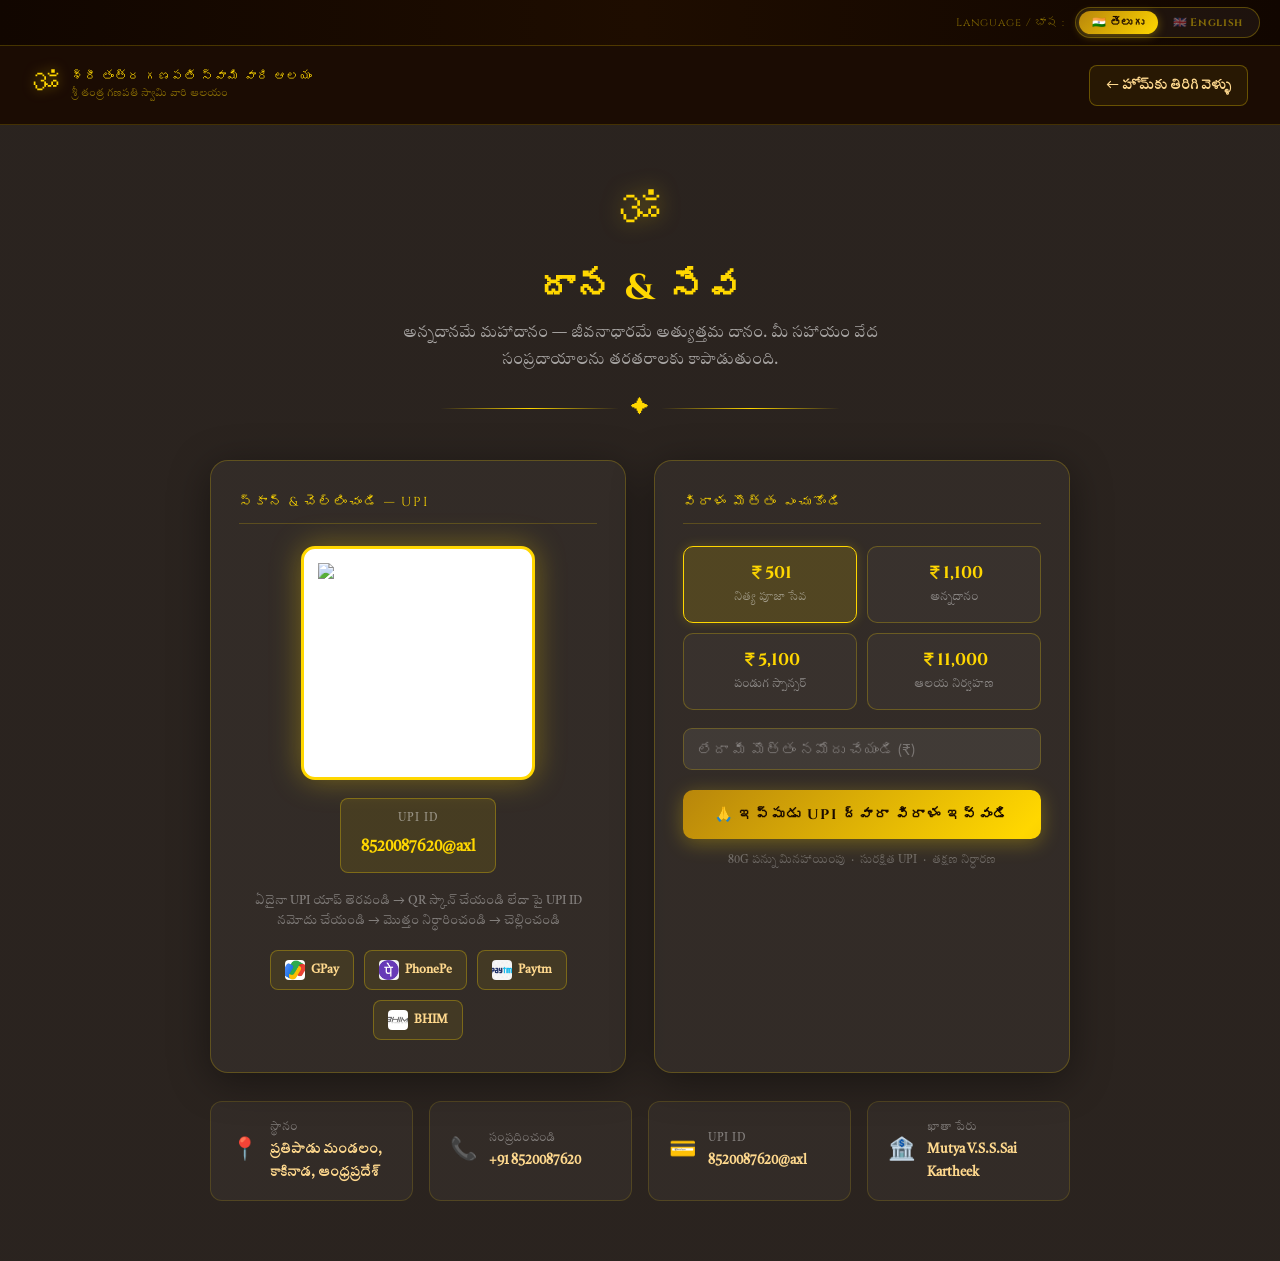
==== donate.html @ 0d7f9592 "first commit" ====
<!DOCTYPE html>
<html lang="te">
<head>
  <meta charset="UTF-8"/>
  <meta name="viewport" content="width=device-width, initial-scale=1.0"/>
  <title>విరాళం — తంత్ర గణపతి స్వామి వారి ఆలయం</title>
  <link href="https://fonts.googleapis.com/css2?family=Cinzel:wght@400;600;700&family=Lato:wght@300;400;600&family=Tiro+Telugu&display=swap" rel="stylesheet"/>
  <style>
    *, *::before, *::after { box-sizing: border-box; margin: 0; padding: 0; }
    :root { --gold:#ffd700; --gold-dk:#b8860b; --dark:#1a0a00; }
    html { scroll-behavior: smooth; }
    body {
      font-family: 'Tiro Telugu', 'Lato', sans-serif;
      min-height: 100vh;
      background: linear-gradient(rgba(13,5,0,0.88), rgba(13,5,0,0.88)),
        url('https://upload.wikimedia.org/wikipedia/commons/thumb/4/4e/Ganapati_by_Raja_Ravi_Varma.jpg/800px-Ganapati_by_Raja_Ravi_Varma.jpg')
        center/cover no-repeat fixed;
      color: #fff; display: flex; flex-direction: column; align-items: center; padding: 0 0 60px;
    }

    /* LANGUAGE BAR */
    .lang-bar {
      width: 100%; background: linear-gradient(90deg,#110600,#1e0d00,#110600);
      border-bottom: 1px solid rgba(255,215,0,0.22);
      display: flex; justify-content: flex-end; align-items: center;
      padding: 7px 20px; gap: 10px; position: sticky; top: 0; z-index: 200;
    }
    .lang-bar-label { font-size:11px; font-family:'Cinzel',serif; color:rgba(255,215,0,0.45); letter-spacing:.08em; }
    .lang-toggle {
      display:flex; align-items:center; background:rgba(255,255,255,0.05);
      border:1px solid rgba(255,215,0,0.28); border-radius:50px;
      padding:3px; gap:2px; cursor:pointer; user-select:none;
    }
    .lang-opt {
      padding:4px 13px; border-radius:50px; font-size:11px; font-weight:700;
      font-family:'Cinzel',serif; letter-spacing:.06em;
      color:rgba(255,215,0,0.45); transition:all .25s; white-space:nowrap;
    }
    .lang-opt.active { background:linear-gradient(135deg,#b8860b,#ffd700); color:#1a0800; box-shadow:0 2px 10px rgba(255,215,0,0.35); }
    .lang-flag { margin-right:3px; }

    /* NAV */
    nav {
      width:100%; display:flex; align-items:center; justify-content:space-between;
      padding:14px 32px; background:rgba(26,10,0,0.88); backdrop-filter:blur(12px);
      border-bottom:1px solid rgba(255,215,0,0.18); position:sticky; top:34px; z-index:100;
    }
    .nav-brand { display:flex; align-items:center; gap:12px; text-decoration:none; }
    .om-symbol { font-size:28px; color:var(--gold); text-shadow:0 0 12px rgba(255,215,0,0.5); }
    .brand-text { display:flex; flex-direction:column; }
    .brand-name { font-family:'Cinzel',serif; font-size:12px; color:var(--gold); letter-spacing:1px; }
    .brand-sub  { font-size:10px; color:rgba(255,215,0,0.5); }
    .back-btn {
      display:inline-flex; align-items:center; gap:6px; color:#ffd98e; font-size:13px; font-weight:600;
      text-decoration:none; padding:8px 16px; border:1px solid rgba(255,215,0,0.3);
      border-radius:8px; background:rgba(255,215,0,0.06); transition:all .25s;
    }
    .back-btn:hover { background:rgba(255,215,0,0.14); border-color:var(--gold); color:var(--gold); }

    /* HERO */
    .donate-hero { text-align:center; padding:50px 20px 36px; animation:fadeDown .7s ease both; }
    .donate-hero .om { font-size:44px; color:var(--gold); text-shadow:0 0 20px rgba(255,215,0,0.5); }
    .donate-hero h1 { font-family:'Cinzel',serif; font-size:clamp(22px,4vw,36px); color:var(--gold); letter-spacing:2px; margin:10px 0 8px; }
    .donate-hero p  { color:rgba(255,255,255,0.6); font-size:15px; max-width:520px; margin:0 auto; line-height:1.8; }
    .divider { display:flex; align-items:center; gap:12px; max-width:400px; margin:18px auto 0; }
    .divider span { flex:1; height:1px; background:linear-gradient(90deg,transparent,#ffd700,transparent); }
    .divider em { color:#ffd700; font-style:normal; font-size:18px; }

    /* GRID */
    .donate-grid { display:grid; grid-template-columns:1fr 1fr; gap:28px; max-width:900px; width:100%; padding:0 20px; animation:fadeUp .8s ease both; }
    @media(max-width:680px){ .donate-grid{grid-template-columns:1fr;} }

    /* CARD */
    .donate-card { background:rgba(255,255,255,0.04); border:1px solid rgba(255,215,0,0.22); border-radius:18px; padding:32px 28px; backdrop-filter:blur(12px); box-shadow:0 8px 40px rgba(0,0,0,0.4); }
    .card-title { font-family:'Cinzel',serif; color:var(--gold); font-size:13px; letter-spacing:2px; text-transform:uppercase; padding-bottom:12px; margin-bottom:22px; border-bottom:1px solid rgba(255,215,0,0.2); }

    /* QR */
    .qr-wrapper { display:flex; flex-direction:column; align-items:center; gap:18px; }
    .qr-frame { background:#fff; padding:14px; border-radius:14px; box-shadow:0 0 30px rgba(255,215,0,0.35); border:3px solid var(--gold); }
    .qr-frame img { display:block; width:200px; height:200px; }
    .upi-badge { background:rgba(255,215,0,0.1); border:1px solid rgba(255,215,0,0.3); border-radius:8px; padding:10px 20px; text-align:center; }
    .upi-badge span { display:block; font-size:11px; color:rgba(255,255,255,0.45); letter-spacing:1px; margin-bottom:4px; }
    .upi-badge strong { color:var(--gold); font-size:15px; }
    .qr-hint { font-size:12px; color:rgba(255,255,255,0.4); text-align:center; line-height:1.7; }
    .upi-apps { display:flex; gap:10px; flex-wrap:wrap; justify-content:center; }
    .app-btn { display:inline-flex; align-items:center; gap:6px; padding:8px 14px; border-radius:8px; font-size:12px; font-weight:600; text-decoration:none; border:1px solid rgba(255,215,0,0.3); background:rgba(255,215,0,0.08); color:#ffd98e; transition:all .2s; cursor:pointer; }
    .app-btn:hover { background:rgba(255,215,0,0.18); border-color:var(--gold); color:var(--gold); }
    .app-icon { width:20px; height:20px; border-radius:4px; object-fit:cover; flex-shrink:0; }

    /* AMOUNTS */
    .amount-grid { display:grid; grid-template-columns:1fr 1fr; gap:10px; margin-bottom:18px; }
    .amount-chip { border:1.5px solid rgba(255,215,0,0.25); border-radius:10px; padding:14px 8px; text-align:center; cursor:pointer; transition:all .2s; background:rgba(255,255,255,0.03); user-select:none; }
    .amount-chip:hover { border-color:var(--gold); background:rgba(255,215,0,0.08); }
    .amount-chip.active { border-color:var(--gold); background:rgba(255,215,0,0.15); box-shadow:0 0 12px rgba(255,215,0,0.2); }
    .chip-amt { display:block; font-family:'Cinzel',serif; font-size:17px; color:var(--gold); font-weight:700; }
    .chip-lbl { display:block; font-size:11px; color:rgba(255,255,255,0.45); margin-top:4px; }
    .custom-row { margin-bottom:20px; }
    .custom-input { width:100%; background:rgba(255,255,255,0.07); border:1.5px solid rgba(255,215,0,0.22); border-radius:9px; color:#fff; font-size:15px; padding:11px 14px; outline:none; font-family:'Lato',sans-serif; transition:border .3s; }
    .custom-input::placeholder { color:rgba(255,255,255,0.3); }
    .custom-input:focus { border-color:var(--gold); box-shadow:0 0 0 3px rgba(255,215,0,0.12); }
    .donate-btn { width:100%; padding:15px; background:linear-gradient(135deg,var(--gold-dk),var(--gold),var(--gold-dk)); background-size:200% auto; border:none; border-radius:10px; font-family:'Cinzel',serif; font-size:14px; font-weight:700; color:var(--dark); letter-spacing:1.5px; cursor:pointer; transition:background-position .4s, box-shadow .3s, transform .15s; box-shadow:0 4px 20px rgba(255,215,0,0.3); }
    .donate-btn:hover { background-position:right center; box-shadow:0 6px 28px rgba(255,215,0,0.5); }
    .donate-btn:active { transform:scale(0.98); }
    .note { font-size:11px; color:rgba(255,255,255,0.3); text-align:center; margin-top:12px; }

    /* INFO STRIP */
    .info-strip { max-width:900px; width:100%; padding:0 20px; margin-top:28px; display:flex; gap:16px; flex-wrap:wrap; }
    .info-pill { flex:1; min-width:180px; background:rgba(255,255,255,0.04); border:1px solid rgba(255,215,0,0.15); border-radius:12px; padding:16px 20px; display:flex; align-items:center; gap:12px; }
    .i-icon { font-size:22px; }
    .i-text { display:flex; flex-direction:column; }
    .i-label { font-size:11px; color:rgba(255,255,255,0.4); letter-spacing:.5px; }
    .i-val   { font-size:13px; color:#ffd98e; font-weight:600; }

    @keyframes fadeDown { from{opacity:0;transform:translateY(-18px);}to{opacity:1;transform:translateY(0);} }
    @keyframes fadeUp   { from{opacity:0;transform:translateY(20px);} to{opacity:1;transform:translateY(0);} }
    @media(max-width:500px){ nav{padding:12px 16px;} .brand-name{font-size:10px;} .lang-bar-label{display:none;} }
  </style>
</head>
<body>

  <!-- LANGUAGE BAR — తెలుగు active by default -->
  <div class="lang-bar">
    <span class="lang-bar-label">Language / భాష :</span>
    <div class="lang-toggle" onclick="toggleLang()">
      <div class="lang-opt active" id="optTE"><span class="lang-flag">🇮🇳</span>తెలుగు</div>
      <div class="lang-opt"        id="optEN"><span class="lang-flag">🇬🇧</span>English</div>
    </div>
  </div>

  <!-- NAV -->
  <nav>
    <a href="index.html" class="nav-brand">
      <div class="om-symbol">ॐ</div>
      <div class="brand-text">
        <span class="brand-name" data-te="శ్రీ తంత్ర గణపతి స్వామి వారి ఆలయం" data-en="Shri Tantra Ganapathi Swami Vari Alayam">శ్రీ తంత్ర గణపతి స్వామి వారి ఆలయం</span>
        <span class="brand-sub">శ్రీ తంత్ర గణపతి స్వామి వారి ఆలయం</span>
      </div>
    </a>
    <a href="index.html" class="back-btn" data-te="← హోమ్‌కు తిరిగి వెళ్ళు" data-en="← Back to Home">← హోమ్‌కు తిరిగి వెళ్ళు</a>
  </nav>

  <!-- HERO -->
  <div class="donate-hero">
    <div class="om">ॐ</div>
    <h1 data-te="దాన &amp; సేవ" data-en="Dana &amp; Seva">దాన &amp; సేవ</h1>
    <p data-te="అన్నదానమే మహాదానం — జీవనాధారమే అత్యుత్తమ దానం. మీ సహాయం వేద సంప్రదాయాలను తరతరాలకు కాపాడుతుంది."
       data-en="Annadaanam mahādānam — the greatest gift is the gift of sustenance. Your contribution preserves Vedic traditions for generations to come.">
      అన్నదానమే మహాదానం — జీవనాధారమే అత్యుత్తమ దానం. మీ సహాయం వేద సంప్రదాయాలను తరతరాలకు కాపాడుతుంది.
    </p>
    <div class="divider"><span></span><em>✦</em><span></span></div>
  </div>

  <!-- MAIN GRID -->
  <div class="donate-grid">

    <!-- LEFT: QR -->
    <div class="donate-card">
      <div class="card-title" data-te="స్కాన్ &amp; చెల్లించండి — UPI" data-en="Scan &amp; Pay — UPI">స్కాన్ &amp; చెల్లించండి — UPI</div>
      <div class="qr-wrapper">
        <div class="qr-frame">
          <img id="qrImg" src="" alt="UPI QR Code"/>
        </div>
        <div class="upi-badge">
          <span data-te="UPI ID" data-en="UPI ID">UPI ID</span>
          <strong>8520087620@axl</strong>
        </div>
        <p class="qr-hint"
           data-te="ఏదైనా UPI యాప్ తెరవండి → QR స్కాన్ చేయండి లేదా పై UPI ID నమోదు చేయండి → మొత్తం నిర్ధారించండి → చెల్లించండి"
           data-en="Open any UPI app → Scan QR or enter UPI ID above → Confirm amount → Pay">
          ఏదైనా UPI యాప్ తెరవండి → QR స్కాన్ చేయండి లేదా పై UPI ID నమోదు చేయండి → మొత్తం నిర్ధారించండి → చెల్లించండి
        </p>
        <div class="upi-apps">
          <a class="app-btn" href="#" onclick="launchApp(event,'gpay')">
            <img src="UPI/gpay.jpeg" alt="GPay" class="app-icon" onerror="this.style.display='none'"> GPay
          </a>
          <a class="app-btn" href="#" onclick="launchApp(event,'phonepe')">
            <img src="UPI/phone-pe.png" alt="PhonePe" class="app-icon" onerror="this.style.display='none'"> PhonePe
          </a>
          <a class="app-btn" href="#" onclick="launchApp(event,'paytm')">
            <img src="UPI/paytm.png" alt="Paytm" class="app-icon" onerror="this.style.display='none'"> Paytm
          </a>
          <a class="app-btn" href="#" onclick="launchApp(event,'bhim')">
            <img src="UPI/Bhi.jpeg" alt="BHIM" class="app-icon" onerror="this.style.display='none'"> BHIM
          </a>
        </div>
      </div>
    </div>

    <!-- RIGHT: Amount -->
    <div class="donate-card">
      <div class="card-title" data-te="విరాళం మొత్తం ఎంచుకోండి" data-en="Choose Donation Amount">విరాళం మొత్తం ఎంచుకోండి</div>
      <div class="amount-grid">
        <div class="amount-chip active" onclick="selectAmt(501,this)">
          <span class="chip-amt">₹501</span>
          <span class="chip-lbl" data-te="నిత్య పూజా సేవ" data-en="Daily Puja Seva">నిత్య పూజా సేవ</span>
        </div>
        <div class="amount-chip" onclick="selectAmt(1100,this)">
          <span class="chip-amt">₹1,100</span>
          <span class="chip-lbl" data-te="అన్నదానం" data-en="Annadaan">అన్నదానం</span>
        </div>
        <div class="amount-chip" onclick="selectAmt(5100,this)">
          <span class="chip-amt">₹5,100</span>
          <span class="chip-lbl" data-te="పండుగ స్పాన్సర్" data-en="Festival Sponsor">పండుగ స్పాన్సర్</span>
        </div>
        <div class="amount-chip" onclick="selectAmt(11000,this)">
          <span class="chip-amt">₹11,000</span>
          <span class="chip-lbl" data-te="ఆలయ నిర్వహణ" data-en="Temple Maintenance">ఆలయ నిర్వహణ</span>
        </div>
      </div>
      <div class="custom-row">
        <input type="number" id="customAmt" class="custom-input"
          data-ph-te="లేదా మీ మొత్తం నమోదు చేయండి (₹)"
          data-ph-en="Or enter custom amount (₹)"
          placeholder="లేదా మీ మొత్తం నమోదు చేయండి (₹)"
          min="1" oninput="onCustom()"/>
      </div>
      <button class="donate-btn" onclick="proceedDonate()"
              data-te="🙏 ఇప్పుడు UPI ద్వారా విరాళం ఇవ్వండి"
              data-en="🙏 Donate Now via UPI">
        🙏 ఇప్పుడు UPI ద్వారా విరాళం ఇవ్వండి
      </button>
      <p class="note"
         data-te="80G పన్ను మినహాయింపు &nbsp;·&nbsp; సురక్షిత UPI &nbsp;·&nbsp; తక్షణ నిర్ధారణ"
         data-en="80G Tax Exemption &nbsp;·&nbsp; Secure UPI &nbsp;·&nbsp; Instant Confirmation">
        80G పన్ను మినహాయింపు &nbsp;·&nbsp; సురక్షిత UPI &nbsp;·&nbsp; తక్షణ నిర్ధారణ
      </p>
    </div>

  </div>

  <!-- INFO STRIP -->
  <div class="info-strip">
    <div class="info-pill">
      <span class="i-icon">📍</span>
      <div class="i-text">
        <span class="i-label" data-te="స్థానం" data-en="Location">స్థానం</span>
        <span class="i-val" data-te="ప్రతిపాడు మండలం, కాకినాడ, ఆంధ్రప్రదేశ్" data-en="Prathipadu Mandal, Kakinada, AP">ప్రతిపాడు మండలం, కాకినాడ, ఆంధ్రప్రదేశ్</span>
      </div>
    </div>
    <div class="info-pill">
      <span class="i-icon">📞</span>
      <div class="i-text">
        <span class="i-label" data-te="సంప్రదించండి" data-en="Contact">సంప్రదించండి</span>
        <span class="i-val">+91 8520087620</span>
      </div>
    </div>
    <div class="info-pill">
      <span class="i-icon">💳</span>
      <div class="i-text">
        <span class="i-label" data-te="UPI ID" data-en="UPI ID">UPI ID</span>
        <span class="i-val">8520087620@axl</span>
      </div>
    </div>
    <div class="info-pill">
      <span class="i-icon">🏦</span>
      <div class="i-text">
        <span class="i-label" data-te="ఖాతా పేరు" data-en="Account Name">ఖాతా పేరు</span>
        <span class="i-val">Mutya V.S.S.Sai Kartheek</span>
      </div>
    </div>
  </div>

  <script>
    /* ══════════════════════════════════
       DEFAULT = TELUGU
       Click toggle → English
       Click again  → Telugu
    ══════════════════════════════════ */
    var currentLang = 'te';
    var alertMsg    = 'దయచేసి ముందుగా విరాళం మొత్తాన్ని ఎంచుకోండి లేదా నమోదు చేయండి.';

    function toggleLang() {
      currentLang = (currentLang === 'te') ? 'en' : 'te';
      applyLang();
    }

    function applyLang() {
      var isTE = (currentLang === 'te');

      /* Highlight correct toggle button */
      document.getElementById('optTE').classList.toggle('active',  isTE);
      document.getElementById('optEN').classList.toggle('active', !isTE);

      /* Swap all [data-te]/[data-en] text */
      document.querySelectorAll('[data-te]').forEach(function(el) {
        var val = isTE ? el.getAttribute('data-te') : el.getAttribute('data-en');
        if (val !== null) el.innerHTML = val;
      });

      /* Swap placeholders */
      document.querySelectorAll('[data-ph-te]').forEach(function(el) {
        el.placeholder = isTE
          ? (el.getAttribute('data-ph-te') || '')
          : (el.getAttribute('data-ph-en') || '');
      });

      /* Font */
      document.body.style.fontFamily = isTE
        ? "'Tiro Telugu','Lato',sans-serif"
        : "'Lato',sans-serif";

      /* Alert text */
      alertMsg = isTE
        ? 'దయచేసి ముందుగా విరాళం మొత్తాన్ని ఎంచుకోండి లేదా నమోదు చేయండి.'
        : 'Please select or enter a donation amount first.';
    }

    /* UPI Config */
    var UPI_ID   = '8520087620@axl';
    var UPI_NAME = 'Mutya%20V.S.S.Sai%20Kartheek';
    var UPI_NOTE = 'Donation%20to%20Tantra%20Ganapathi%20Swami%20Vari%20Alayam';
    var currentAmount = 501;

    function buildUPIData(amount) {
      return 'upi://pay?pa='+UPI_ID+'&pn='+UPI_NAME+'&am='+amount+'&cu=INR&tn='+UPI_NOTE;
    }

    function updateQR(amount) {
      document.getElementById('qrImg').src =
        'https://api.qrserver.com/v1/create-qr-code/?size=200x200&ecc=M&data='
        + encodeURIComponent(buildUPIData(amount));
    }

    function selectAmt(amt, el) {
      currentAmount = amt;
      document.getElementById('customAmt').value = '';
      document.querySelectorAll('.amount-chip').forEach(function(c){ c.classList.remove('active'); });
      el.classList.add('active');
      updateQR(amt);
    }

    function onCustom() {
      var val = parseInt(document.getElementById('customAmt').value);
      if (val && val > 0) {
        currentAmount = val;
        document.querySelectorAll('.amount-chip').forEach(function(c){ c.classList.remove('active'); });
        updateQR(val);
      }
    }

    function buildAppLink(app, amount) {
      var base = 'pa='+encodeURIComponent(UPI_ID)+'&pn='+UPI_NAME+'&am='+amount+'&cu=INR&tn='+UPI_NOTE;
      return ({gpay:'tez://upi/pay?'+base, phonepe:'phonepe://pay?'+base, paytm:'paytmmp://pay?'+base, bhim:'upi://pay?'+base})[app] || 'upi://pay?'+base;
    }

    function launchApp(e, app) {
      e.preventDefault();
      if (!currentAmount || currentAmount < 1) { alert(alertMsg); return; }
      window.location.href = buildAppLink(app, currentAmount);
    }

    function proceedDonate() {
      if (!currentAmount || currentAmount < 1) { alert(alertMsg); return; }
      window.location.href = buildUPIData(currentAmount);
    }

    /* Init */
    updateQR(501);
  </script>

</body>
</html>
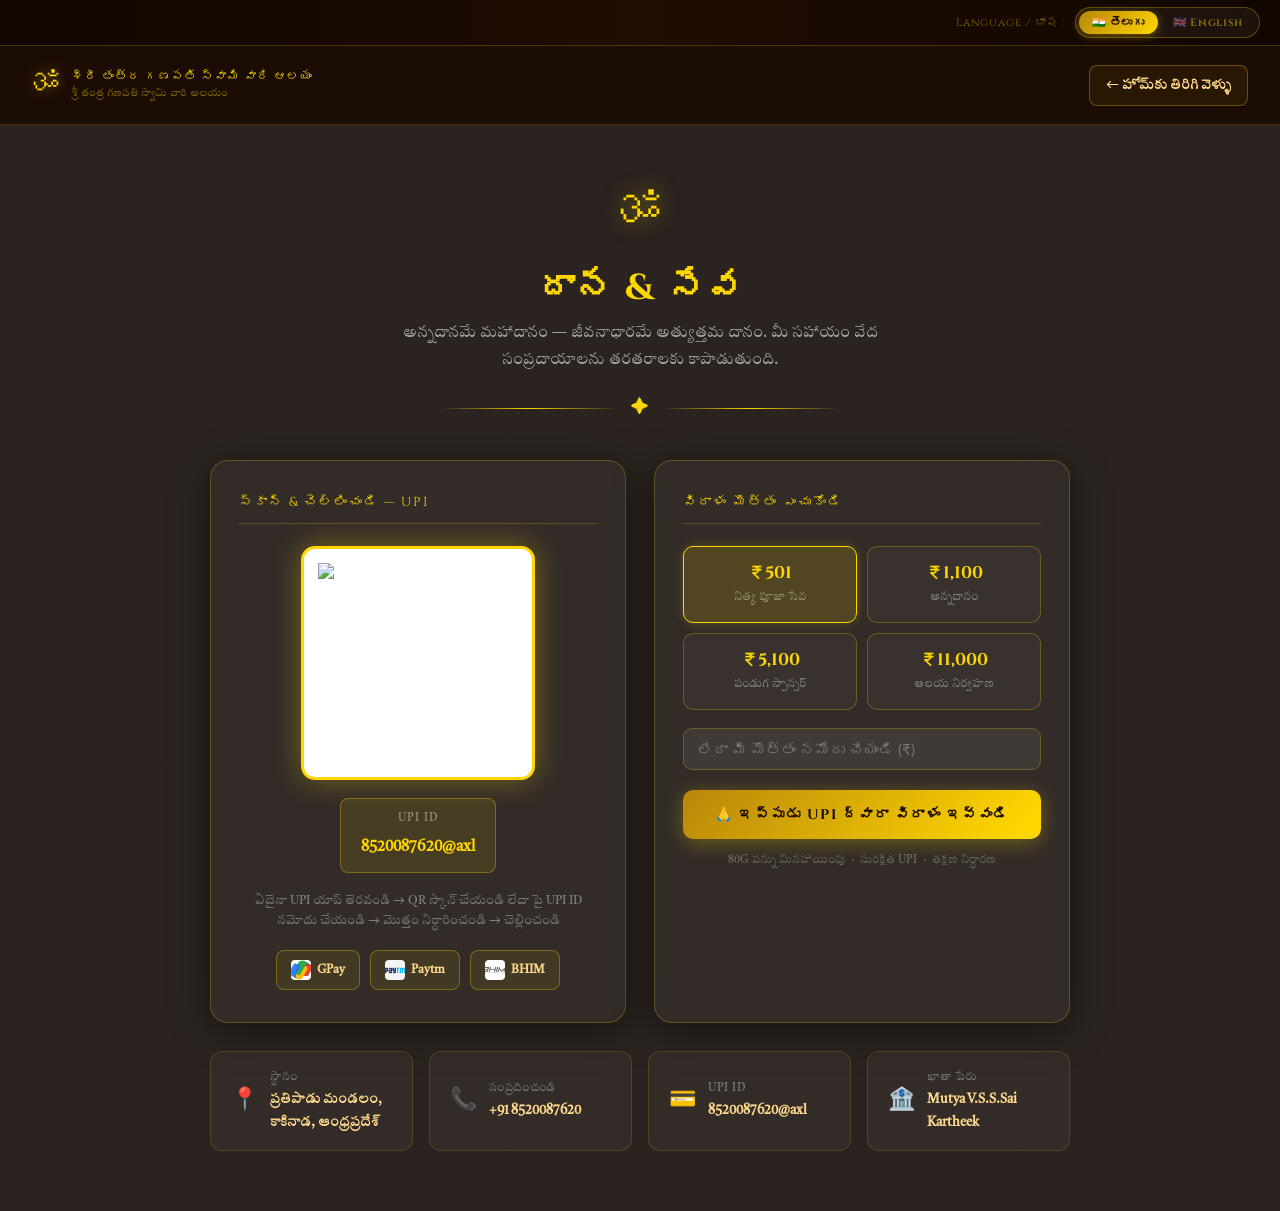
==== commit e8641db7: "four" ====
--- a/donate.html
+++ b/donate.html
@@ -173,9 +173,9 @@
           <a class="app-btn" href="#" onclick="launchApp(event,'gpay')">
             <img src="UPI/gpay.jpeg" alt="GPay" class="app-icon" onerror="this.style.display='none'"> GPay
           </a>
-          <a class="app-btn" href="#" onclick="launchApp(event,'phonepe')">
+          <!-- <a class="app-btn" href="#" onclick="launchApp(event,'phonepe')">
             <img src="UPI/phone-pe.png" alt="PhonePe" class="app-icon" onerror="this.style.display='none'"> PhonePe
-          </a>
+          </a> -->
           <a class="app-btn" href="#" onclick="launchApp(event,'paytm')">
             <img src="UPI/paytm.png" alt="Paytm" class="app-icon" onerror="this.style.display='none'"> Paytm
           </a>
@@ -311,6 +311,7 @@
     var UPI_NOTE = 'Donation%20to%20Tantra%20Ganapathi%20Swami%20Vari%20Alayam';
     var currentAmount = 501;
 
+  
     function buildUPIData(amount) {
       return 'upi://pay?pa='+UPI_ID+'&pn='+UPI_NAME+'&am='+amount+'&cu=INR&tn='+UPI_NOTE;
     }
